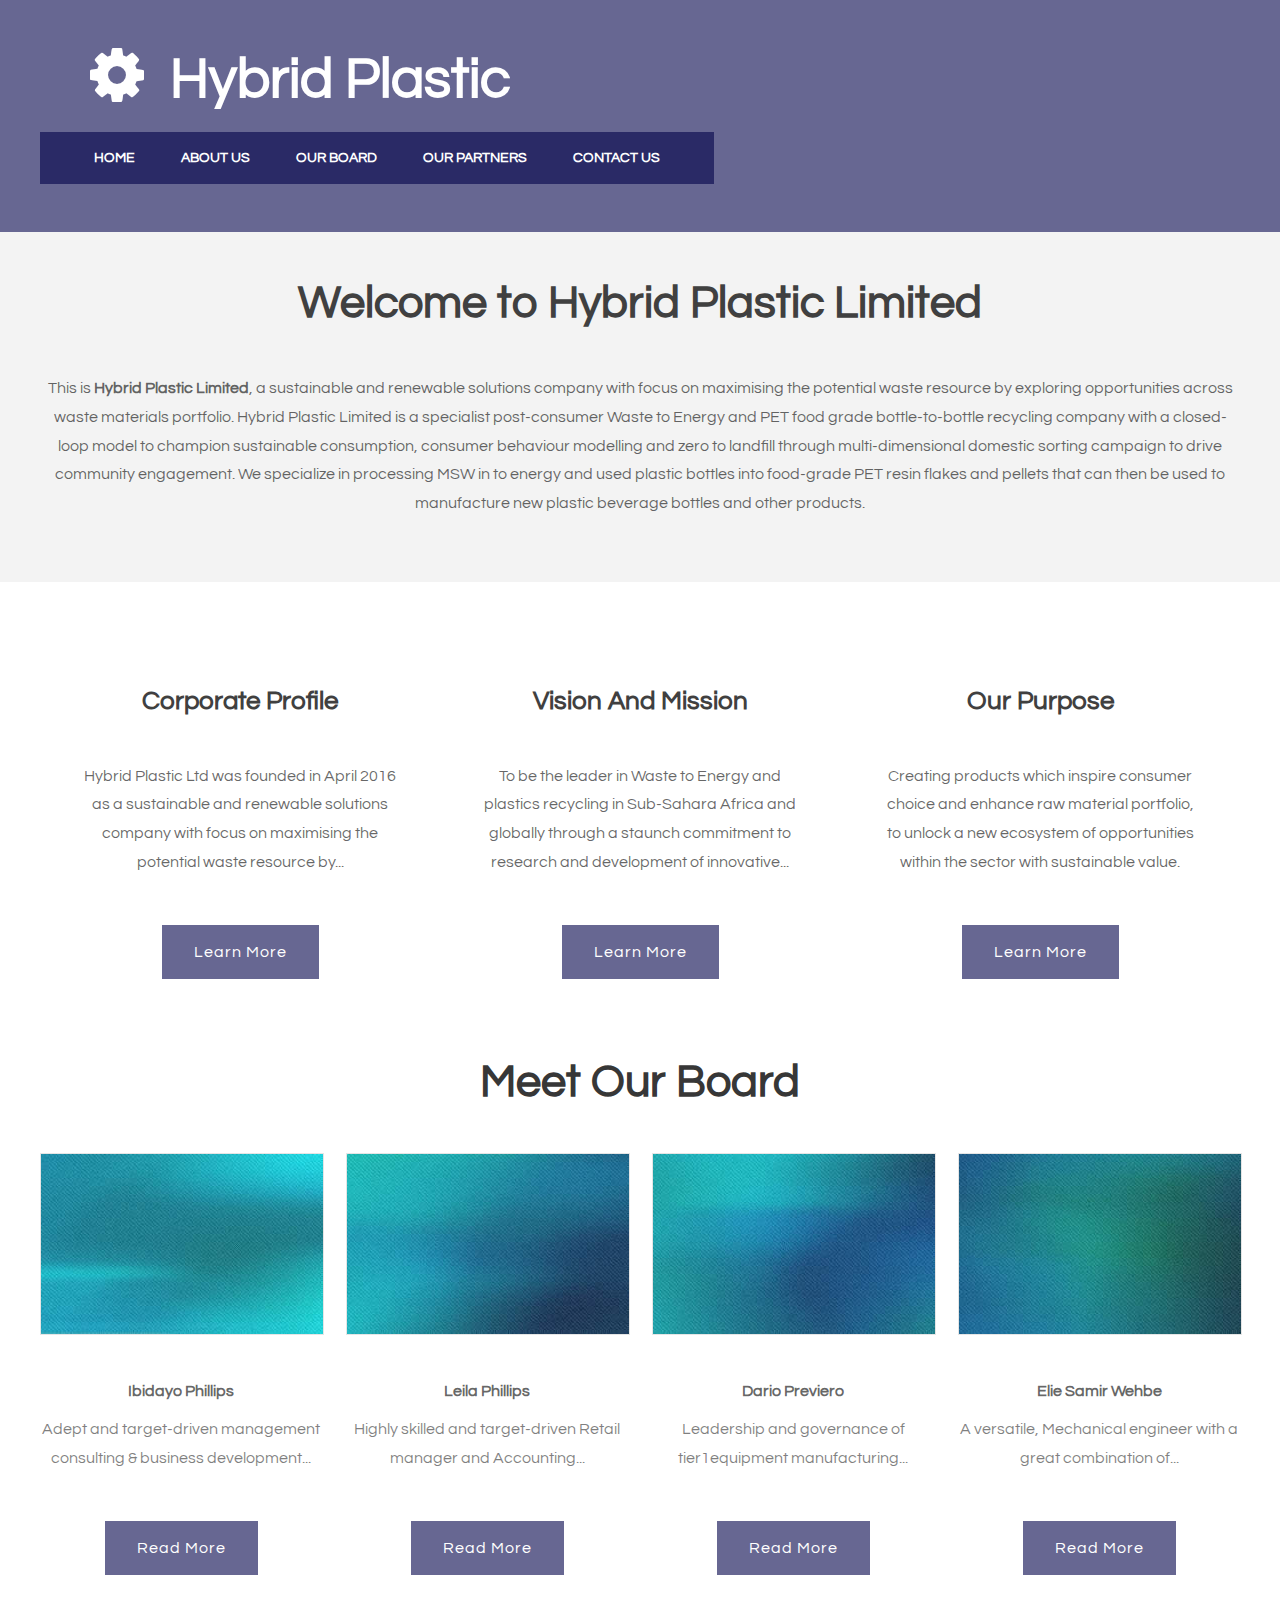
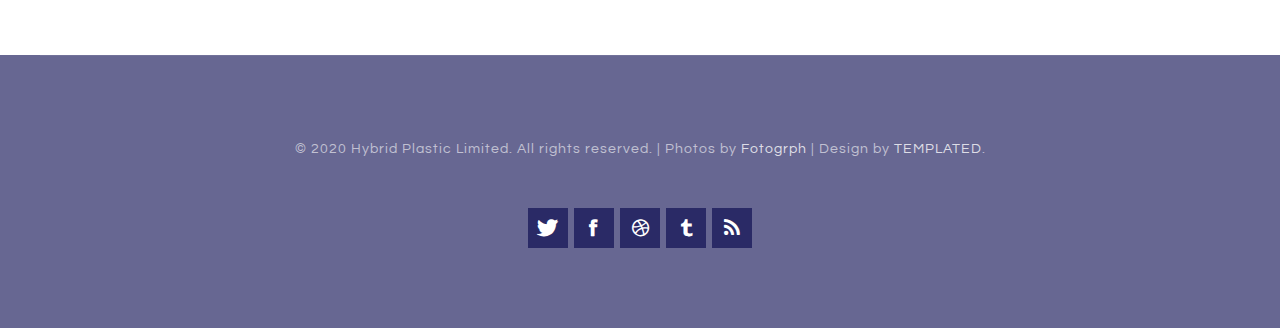
==== index.html @ 89e8a233 "Responsiveness for Homepage" ====
<!DOCTYPE html PUBLIC "-//W3C//DTD XHTML 1.0 Strict//EN" "http://www.w3.org/TR/xhtml1/DTD/xhtml1-strict.dtd">
<!--
Design by TEMPLATED
http://templated.co
Released for free under the Creative Commons Attribution License

Name       : Cerulean 
Description: A two-column, fixed-width design with dark color scheme.
Version    : 1.0
Released   : 20131223

-->
<html xmlns="http://www.w3.org/1999/xhtml">
<head>
<meta http-equiv="Content-Type" content="text/html; charset=utf-8" />
<title>Home - Hybrid Plastic</title>
<meta name="keywords" content="" />
<meta name="description" content="" />
<link href="http://fonts.googleapis.com/css?family=Source+Sans+Pro:200,300,400,600,700,900|Quicksand:400,700|Questrial" rel="stylesheet" />
<link href="default.css" rel="stylesheet" type="text/css" media="all" />
<link href="fonts.css" rel="stylesheet" type="text/css" media="all" />

<!--[if IE 6]><link href="default_ie6.css" rel="stylesheet" type="text/css" /><![endif]-->

</head>
<body>
	<div class="column">
<div id="header-wrapper">
	<div id="header" class="container">
		<div id="logo">
			<h1><span class="icon icon-cog"></span><a href="index.html">Hybrid Plastic</a></h1>
			<div id="menu">
				<ul>
					<li class="current_page_item"><a href="index.html" accesskey="1" title="">Home</a></li>
					<li><a href="about.html" accesskey="2" title="">About Us</a></li>
					<li><a href="board.html" accesskey="3" title="">Our Board</a></li>
					<li><a href="partners.html" accesskey="4" title="">Our Partners</a></li>
					<li><a href="contact.html" accesskey="5" title="">Contact Us</a></li>
				</ul>
			</div>
		</div>
	</div>
</div>
<div id="page-wrapper">
	<div id="page" class="container">
		<div class="title">
			<h2>Welcome to Hybrid Plastic Limited</h2>	
		</div>
		<p>This is <strong>Hybrid Plastic Limited</strong>, a sustainable and renewable solutions company with
focus on maximising the potential waste resource by exploring opportunities across waste materials
portfolio. Hybrid Plastic Limited is a specialist post-consumer Waste to Energy and PET food grade
bottle-to-bottle recycling company with a closed-loop model to champion sustainable consumption,
consumer behaviour modelling and zero to landfill through multi-dimensional domestic sorting
campaign to drive community engagement. We specialize in processing MSW in to energy and used
plastic bottles into food-grade PET resin flakes and pellets that can then be used to manufacture
new plastic beverage bottles and other products. </p>
	</div>
</div>
<div class="wrapper">
	<div id="three-column" class="container">
		<div><span class="arrow-down"></span></div>
		<div id="tbox1">
			<div class="title">
				<h2>Corporate Profile</h2>
			</div>
			<p>Hybrid Plastic Ltd was founded in April 2016 as a sustainable and renewable solutions company with
focus on maximising the potential waste resource by... </p>
			<a href="about.html" class="button">Learn More</a> </div>
		<div id="tbox2">
			<div class="title">
				<h2>Vision And Mission</h2>
			</div>
			<p>To be the leader in Waste to Energy and plastics recycling in Sub-Sahara Africa and globally through
a staunch commitment to research and development of innovative...</p>
			<a href="about.html" class="button">Learn More</a> </div>
		<div id="tbox3">
			<div class="title">
				<h2>Our Purpose</h2>
			</div>
			<p>Creating products which inspire consumer choice and enhance raw material portfolio, to unlock a
new ecosystem of opportunities within the sector with sustainable value.</p>
			<a href="about.html" class="button">Learn More</a> </div>
	</div>
	<div id="portfolio" class="container">
		<div class="title">
				<h2> Meet Our Board</h2>
			</div>
		<div class="column1">
			<div class="box"> <a href="board.html"><img src="images/scr01.jpg" alt="" class="image image-full" /></a>
				<h3>Ibidayo Phillips
</h3>
				<p>Adept and target-driven management consulting & business development...</p>
				<a href="board.html" class="button button-small">Read More</a> </div>
		</div>
		<div class="column2">
			<div class="box"> <a href="board.html"><img src="images/scr02.jpg" alt="" class="image image-full" /></a>
				<h3>Leila Phillips</h3>
				<p>Highly skilled and target-driven Retail manager and Accounting...</p>
				<a href="board.html" class="button button-small">Read More</a> </div>
		</div>
		<div class="column3">
			<div class="box"> <a href="board.html"><img src="images/scr03.jpg" alt="" class="image image-full" /></a>
				<h3>Dario Previero</h3>
				<p>Leadership and governance of tier1equipment manufacturing...</p>
				<a href="board.html" class="button button-small">Read More</a> </div>
		</div>
		<div class="column4">
			<div class="box"> <a href="board.html"><img src="images/scr04.jpg" alt="" class="image image-full" /></a>
				<h3>Elie Samir Wehbe</h3>
				<p>A versatile, Mechanical engineer with a great combination of...</p>
				<a href="board.html" class="button button-small">Read More</a> </div>
		</div>
	</div>
</div>

<div id="copyright" class="container">
	<p>&copy; 2020 Hybrid Plastic Limited. All rights reserved. | Photos by <a href="http://fotogrph.com/">Fotogrph</a> | Design by <a href="http://templated.co" rel="nofollow">TEMPLATED</a>.</p>
		<ul class="contact">
			<li><a href="#" class="icon icon-twitter"><span>Twitter</span></a></li>
			<li><a href="#" class="icon icon-facebook"><span></span></a></li>
			<li><a href="#" class="icon icon-dribbble"><span>Pinterest</span></a></li>
			<li><a href="#" class="icon icon-tumblr"><span>Google+</span></a></li>
			<li><a href="#" class="icon icon-rss"><span>Pinterest</span></a></li>
		</ul>
</div>
	</div>
</body>
</html>
---- default.css ----
html, body
	{
		height: 100%;
	}
	
	body
	{
		margin: 0px;
		padding: 0px;
		background: rgba(1, 1, 74, 0.60) !important;
		font-family: 'Questrial', sans-serif;
		font-size: 12pt;
		color: rgba(0,0,0,.6);
	}
	
	
	h1, h2, h3
	{
		margin: 0;
		padding: 0;
		color: #404040;
	}
	
	p, ol, ul
	{
		margin-top: 0;
	}
	
	ol, ul
	{
		padding: 0;
		list-style: none;
	}
	
	p
	{
		line-height: 180%;
	}
	
	strong
	{
	}
	
	a
	{
		color: rgba(1, 1, 74, 0.60);
	}
	
	a:hover
	{
		text-decoration: none;
	}
	

	.container
	{
		margin: 0px auto;
		width: 1200px;
	}
	

/*********************************************************************************/
/* Form Style                                                                    */
/*********************************************************************************/

		form
		{
		}
		
			form label
			{
				display: block;
				text-align: left;
				margin-bottom: 0.5em;
			}
			
			form .submit
			{
				margin-top: 2em;
				line-height: 1.5em;
				font-size: 1.3em;
			}
		
			form input.text,
			form select,
			form textarea
			{
				position: relative;
				-webkit-appearance: none;
				display: block;
				border: 0;
				background: #fff;
				background: rgba(255,255,255,0.75);
				width: 100%;
				border-radius: 0.50em;
				margin: 1em 0em;
				padding: 1.50em 1em;
				box-shadow: inset 0 0.1em 0.1em 0 rgba(0,0,0,0.05);
				border: solid 1px rgba(0,0,0,0.15);
				-moz-transition: all 0.35s ease-in-out;
				-webkit-transition: all 0.35s ease-in-out;
				-o-transition: all 0.35s ease-in-out;
				-ms-transition: all 0.35s ease-in-out;
				transition: all 0.35s ease-in-out;
				font-size: 1em;
				outline: none;
			}

				form input.text:hover,
				form select:hover,
				form textarea:hover
				{
				}

				form input.text:focus,
				form select:focus,
				form textarea:focus
				{
					box-shadow: 0 0 2px 1px #E0E0E0;
					background: #fff;
				}
				
				form textarea
				{
					min-height: 12em;
				}

				form .formerize-placeholder
				{
					color: #555 !important;
				}

				form ::-webkit-input-placeholder
				{
					color: #555 !important;
				}

				form :-moz-placeholder
				{
					color: #555 !important;
				}

				form ::-moz-placeholder
				{
					color: #555 !important;
				}

				form :-ms-input-placeholder
				{
					color: #555 !important;
				}

				form ::-moz-focus-inner
				{
					border: 0;
				}


/*********************************************************************************/
/* Image Style                                                                   */
/*********************************************************************************/

	.image
	{
		display: inline-block;
		border: 1px solid rgba(0,0,0,.1);
	}
	
	.image img
	{
		display: block;
		width: 100%;
	}
	
	.image-full
	{
		display: block;
		width: 100%;
		margin: 0 0 3em 0;
	}
	
	.image-left
	{
		float: left;
		margin: 0 2em 2em 0;
	}
	
	.image-centered
	{
		display: block;
		margin: 0 0 2em 0;
	}
	
	.image-centered img
	{
		margin: 0 auto;
		width: auto;
	}

/*********************************************************************************/
/* List Styles                                                                   */
/*********************************************************************************/

	ul.style1
	{
	}


/*********************************************************************************/
/* Social Icon Styles                                                            */
/*********************************************************************************/

	ul.contact
	{
		margin: 0;
		padding: 2em 0em 0em 0em;
		list-style: none;
	}
	
	ul.contact li
	{
		display: inline-block;
		padding: 0em 0.10em;
		font-size: 1em;
	}
	
	ul.contact li span
	{
		display: none;
		margin: 0;
		padding: 0;
	}
	
	ul.contact li a
	{
		color: #FFF;
	}
	
	ul.contact li a:before
	{
		display: inline-block;
		background: rgba(1, 1, 74, 0.60);
		width: 40px;
		height: 40px;
		line-height: 40px;
		text-align: center;
		color: #FFFFFF;
	}
	

/*********************************************************************************/
/* Button Style                                                                  */
/*********************************************************************************/

	.button
	{
		display: inline-block;
		margin-top: 2em;
		padding: 0.8em 2em;
		background: rgba(1, 1, 74, 0.60);
		line-height: 1.8em;
		letter-spacing: 1px;
		text-decoration: none;
		font-size: 1em;
		color: #FFF;
	}
	
	.button:before
	{
		display: inline-block;
		background: #8DCB89;
		margin-right: 1em;
		width: 40px;
		height: 40px;
		line-height: 40px;
		border-radius: 20px;
		text-align: center;
		color: #272925;
	}
	
	.button-small
	{
	}
		
/*********************************************************************************/
/* Heading Titles                                                                */
/*********************************************************************************/

	.title
	{
		margin-bottom: 3em;
	}
	
	.title h2
	{
		font-size: 2.8em;
	}
	
	.title .byline
	{
		font-size: 1.1em;
		color: #6F6F6F;
	}

/*********************************************************************************/
/* Header                                                                        */
/*********************************************************************************/

	#header-wrapper
	{
		overflow: hidden;
		padding: 2em 0em;
		background: url(images/bg01.jpg) repeat-x center top;
	}

	#header
	{
	}

/*********************************************************************************/
/* Logo                                                                          */
/*********************************************************************************/

	#logo
	{
	}
	
	#logo h1
	{
		display: inline-block;
		margin-bottom: 0.20em;
		padding: 0.20em 0.9em;
		font-size: 3.5em;
	}
	
	#logo a
	{
		text-decoration: none;
		color: #FFF;
	}
	
	#logo span
	{
		padding-right: 0.5em;
		text-transform: uppercase;
		font-size: 0.90em;
		color: rgba(255,255,255,1);
	}

	#logo span a
	{
		color: rgba(255,255,255,0.8);
	}
	
	

/*********************************************************************************/
/* Menu                                                                          */
/*********************************************************************************/

	#menu
	{
	}
	
	#menu ul
	{
		display: inline-block;
		padding: 0em 2em;
		background: rgba(1, 1, 74, 0.60);
		text-align: center;
	}
	
	#menu li
	{
		display: inline-block;
	}
	
	#menu li a, #menu li span
	{
		display: inline-block;
		padding: 1.3em 1.5em;
		text-decoration: none;
		font-size: 0.90em;
		font-weight: 600;
		text-transform: uppercase;
		outline: 0;
		color: #FFF;
	}
	
	#menu li:hover a, #menu li.active a, #menu li.active span
	{
	}
	
	#menu .current_page_item a
	{
		color: #FFF;
	}
	

/*********************************************************************************/
/* Banner                                                                        */
/*********************************************************************************/

	#banner
	{
	}

/*********************************************************************************/
/* Wrapper                                                                       */
/*********************************************************************************/


	.wrapper
	{
		overflow: hidden;
		padding: 0em 0em 5em 0em;
		background: #FFF;
	}

	#wrapper1
	{
		background: #FFF;
	}

	#wrapper2
	{
		overflow: hidden;
		background: #F3F3F3;
		padding: 5em 0em;
		text-align: center;
	}

	#wrapper3
	{
	}
	
	#wrapper4
	{
	}

/*********************************************************************************/
/* Welcome                                                                       */
/*********************************************************************************/

	#welcome
	{
		overflow: hidden;
		width: 1000px;
		padding: 8em 100px 0em 100px;
		text-align: center;
		color: rgba(0,0,0,0.6);
	}
	
	#welcome .content
	{
		padding: 0em 8em;
	}
	
	#welcome .title h2
	{
		color: rgba(0,0,0,0.8);
	}
	
	#welcome a,
	#welcome strong
	{
		color: rgba(0,0,0,0.8);
	}

/*********************************************************************************/
/* Page                                                                          */
/*********************************************************************************/

	#page-wrapper
	{
		overflow: hidden;
		background: #F3F3F3;
		padding: 3em 0em;
		text-align: center;
	}

	#page
	{
	}

/*********************************************************************************/
/* Content                                                                       */
/*********************************************************************************/

	#content
	{
		float: left;
		width: 700px;
		padding-right: 100px;
		border-right: 1px solid rgba(0,0,0,.1);
	}

/*********************************************************************************/
/* Sidebar                                                                       */
/*********************************************************************************/

	#sidebar
	{
		float: right;
		width: 350px;
	}

/*********************************************************************************/
/* Footer                                                                        */
/*********************************************************************************/

	#footer
	{
		text-align: center;
	}

	
	#footer .title span
	{
		color: rgba(255,255,255,0.4);
	}

/*********************************************************************************/
/* Copyright                                                                     */
/*********************************************************************************/

	#copyright
	{
		overflow: hidden;
		padding: 5em 0em;
		border-top: 1px solid rgba(255,255,255,0.08);
		text-align: center;
	}
	
	#copyright p
	{
		letter-spacing: 1px;
		font-size: 0.90em;
		color: rgba(255,255,255,0.6);
	}
	
	#copyright a
	{
		text-decoration: none;
		color: rgba(255,255,255,0.8);
	}

/*********************************************************************************/
/* Newsletter                                                                    */
/*********************************************************************************/

	#newsletter
	{
		overflow: hidden;
		padding: 8em 0em;
		background: #EDEDED;
		text-align: center;
	}
	
	#newsletter .title h2
	{
		color: rgba(0,0,0,0.8);
	}
	
	#newsletter .content
	{
		width: 600px;
		margin: 0px auto;
	}
	
/*********************************************************************************/
/* Board Section - Separating the css incase you want to remove it               */
/*********************************************************************************/

.boardsection{
    padding-top: 7rem;
    padding-bottom: 7rem;
}
.rounded-circle {
    border-radius: 50%!important;
}
.board-item{
max-width: 18rem;
}
.boardsection .board-item img{
        max-width: 12rem;
    box-shadow: 0 5px 5px 0 #adb5bd;
}
.img-fluid {
    height: 12rem !important;
}


/*********************************************************************************/
/* Portfolio                                                                     */
/*********************************************************************************/

	#portfolio
	{
	}
	
	#portfolio .box
	{
		text-align: center;
		color: rgba(0,0,0,0.5);
	}
	
	#portfolio h3
	{
		display: block;
		padding-bottom: 1em;
		font-size: 1em;
		color: rgba(0,0,0,0.6);
	}

	#portfolio .title
	{
		text-align: center;
	}

	#portfolio .title h2
	{
		color: rgba(0,0,0,0.8);
	}

	.column1,
	.column2,
	.column3,
	.column4
	{
		width: 282px;
	}
	
	.column1,
	.column2,
	.column3
	{
		float: left;
		margin-right: 24px;
	}
	
	.column4
	{
		float: right;
	}

/*********************************************************************************/
/* Three Columns                                                                 */
/*********************************************************************************/

	#three-column
	{
		overflow: hidden;
		text-align: center;
	}
	
	#three-column h2
	{
		margin: 1em 0em;
		font-size: 1.5em;
		font-weight: 700;
	}
	
	#three-column .icon
	{
		position: relative;
		display: block;
		margin: 0px auto 0.80em auto;
		background: none;
		line-height: 150px;
		font-size: 4em;
		width: 150px;
		height: 150px;
		border-radius: 100px;
		border: 6px solid #67128F;
		text-align: center;
		color: #FFF;
		
	}
		
	#three-column #tbox1,
	#three-column #tbox2,
	#three-column #tbox3
	{
		float: left;
		width: 320px;
		padding: 80px 40px 80px 40px;
	}
	
	#three-column .title
	{
		text-align: center;
	}
	
	#three-column .title h2
	{
		font-size: 1.60em;
	}
	
	#three-column .title .byline
	{
		padding-top: 0.50em;
		font-size: 0.90em;
		color: #858585;
	}

	#three-column .arrow-down
	{
		border-top-color: #292929;
	}
	
	
	ul.tools
	{
		margin: 0;
		padding: 0em 0em 0em 0em;
		list-style: none;
	}
	
	ul.tools li
	{
		display: inline-block;
		padding: 0em .2em;
		font-size: 4em;
	}
	
	ul.tools li span
	{
		display: none;
		margin: 0;
		padding: 0;
	}
	
	ul.tools li a
	{
		color: #FFF;
	}
	
	ul.tools li a:before
	{
		display: inline-block;
		background: rgba(1, 1, 74, 0.60);
		width: 120px;
		height: 120px;
		border-radius: 50%;
		line-height: 120px;
		text-align: center;
		color: #FFFFFF;
	}
	

.container {
	
}


.selector-for-some-widget {
  box-sizing: content-box;
}
---- fonts.css ----
@charset 'UTF-8';

@font-face
{
	font-family: 'FontAwesome';
	src: url('fonts/fontawesome-webfont.eot?v=3.0.1');
	src: url('fonts/fontawesome-webfont.eot?#iefix&v=3.0.1') format('embedded-opentype'),
	     url('fonts/fontawesome-webfont.woff?v=3.0.1') format('woff'),
	     url('fonts/fontawesome-webfont.ttf?v=3.0.1') format('truetype'),
	     url('fonts/fontawesome-webfont.svg#FontAwesome') format('svg');
	font-weight: normal;
	font-style: normal;
}

@font-face
{
	font-family: 'Font-Awesome-Social';
	src: url('fonts/fontawesome-social-webfont.eot');
	src: url('fonts/fontawesome-social-webfont.eot?#iefix') format('embedded-opentype'),
	     url('fonts/fontawesome-social-webfont.woff') format('woff'),
		 url('fonts/fontawesome-social-webfont.ttf') format('truetype'),
		 url('fonts/fontawesome-social-webfont.svg#Font-Awesome-More') format('svg');
	font-weight: normal;
	font-style: normal;
}

/*********************************************************************************/
/* Icons                                                                         */
/*********************************************************************************/

	/*
		Powered by:
		
		Font Awesome (http://fortawesome.github.com/Font-Awesome/)
		Font Awesome More (http://gregoryloucas.github.com/Font-Awesome-More/)
	*/

	.icon
	{
		text-decoration: none;
	}

		.icon:before
		{
			font-size: 1.25em;
			text-decoration: none;
			font-family: FontAwesome;
			font-weight: normal;
			font-style: normal;
			-webkit-text-rendering: optimizeLegibility;
			-moz-text-rendering: optimizeLegibility;
			-ms-text-rendering: optimizeLegibility;
			-o-text-rendering: optimizeLegibility;
			text-rendering: optimizeLegibility;
			-webkit-font-smoothing: antialiased;
			-moz-font-smoothing: antialiased;
			-ms-font-smoothing: antialiased;
			-o-font-smoothing: antialiased;
			font-smoothing: antialiased;
			-webkit-font-feature-settings: "liga" 1, "dlig" 1;
			-moz-font-feature-settings: "liga=1, dlig=1";
			-ms-font-feature-settings: "liga" 1, "dlig" 1;
			-o-font-feature-settings: "liga" 1, "dlig" 1;
			font-feature-settings: "liga" 1, "dlig" 1;
		}

		.icon-glass:before                { content: "\f000"; }
		.icon-music:before                { content: "\f001"; }
		.icon-search:before               { content: "\f002"; }
		.icon-envelope:before             { content: "\f003"; }
		.icon-heart:before                { content: "\f004"; }
		.icon-star:before                 { content: "\f005"; }
		.icon-star-empty:before           { content: "\f006"; }
		.icon-user:before                 { content: "\f007"; }
		.icon-film:before                 { content: "\f008"; }
		.icon-th-large:before             { content: "\f009"; }
		.icon-th:before                   { content: "\f00a"; }
		.icon-th-list:before              { content: "\f00b"; }
		.icon-ok:before                   { content: "\f00c"; }
		.icon-remove:before               { content: "\f00d"; }
		.icon-zoom-in:before              { content: "\f00e"; }

		.icon-zoom-out:before             { content: "\f010"; }
		.icon-off:before                  { content: "\f011"; }
		.icon-signal:before               { content: "\f012"; }
		.icon-cog:before                  { content: "\f013"; }
		.icon-trash:before                { content: "\f014"; }
		.icon-home:before                 { content: "\f015"; }
		.icon-file:before                 { content: "\f016"; }
		.icon-time:before                 { content: "\f017"; }
		.icon-road:before                 { content: "\f018"; }
		.icon-download-alt:before         { content: "\f019"; }
		.icon-download:before             { content: "\f01a"; }
		.icon-upload:before               { content: "\f01b"; }
		.icon-inbox:before                { content: "\f01c"; }
		.icon-play-circle:before          { content: "\f01d"; }
		.icon-repeat:before               { content: "\f01e"; }

		/* \f020 doesn't work in Safari. all shifted one down */
		.icon-refresh:before              { content: "\f021"; }
		.icon-list-alt:before             { content: "\f022"; }
		.icon-lock:before                 { content: "\f023"; }
		.icon-flag:before                 { content: "\f024"; }
		.icon-headphones:before           { content: "\f025"; }
		.icon-volume-off:before           { content: "\f026"; }
		.icon-volume-down:before          { content: "\f027"; }
		.icon-volume-up:before            { content: "\f028"; }
		.icon-qrcode:before               { content: "\f029"; }
		.icon-barcode:before              { content: "\f02a"; }
		.icon-tag:before                  { content: "\f02b"; }
		.icon-tags:before                 { content: "\f02c"; }
		.icon-book:before                 { content: "\f02d"; }
		.icon-bookmark:before             { content: "\f02e"; }
		.icon-print:before                { content: "\f02f"; }

		.icon-camera:before               { content: "\f030"; }
		.icon-font:before                 { content: "\f031"; }
		.icon-bold:before                 { content: "\f032"; }
		.icon-italic:before               { content: "\f033"; }
		.icon-text-height:before          { content: "\f034"; }
		.icon-text-width:before           { content: "\f035"; }
		.icon-align-left:before           { content: "\f036"; }
		.icon-align-center:before         { content: "\f037"; }
		.icon-align-right:before          { content: "\f038"; }
		.icon-align-justify:before        { content: "\f039"; }
		.icon-list:before                 { content: "\f03a"; }
		.icon-indent-left:before          { content: "\f03b"; }
		.icon-indent-right:before         { content: "\f03c"; }
		.icon-facetime-video:before       { content: "\f03d"; }
		.icon-picture:before              { content: "\f03e"; }

		.icon-pencil:before               { content: "\f040"; }
		.icon-map-marker:before           { content: "\f041"; }
		.icon-adjust:before               { content: "\f042"; }
		.icon-tint:before                 { content: "\f043"; }
		.icon-edit:before                 { content: "\f044"; }
		.icon-share:before                { content: "\f045"; }
		.icon-check:before                { content: "\f046"; }
		.icon-move:before                 { content: "\f047"; }
		.icon-step-backward:before        { content: "\f048"; }
		.icon-fast-backward:before        { content: "\f049"; }
		.icon-backward:before             { content: "\f04a"; }
		.icon-play:before                 { content: "\f04b"; }
		.icon-pause:before                { content: "\f04c"; }
		.icon-stop:before                 { content: "\f04d"; }
		.icon-forward:before              { content: "\f04e"; }

		.icon-fast-forward:before         { content: "\f050"; }
		.icon-step-forward:before         { content: "\f051"; }
		.icon-eject:before                { content: "\f052"; }
		.icon-chevron-left:before         { content: "\f053"; }
		.icon-chevron-right:before        { content: "\f054"; }
		.icon-plus-sign:before            { content: "\f055"; }
		.icon-minus-sign:before           { content: "\f056"; }
		.icon-remove-sign:before          { content: "\f057"; }
		.icon-ok-sign:before              { content: "\f058"; }
		.icon-question-sign:before        { content: "\f059"; }
		.icon-info-sign:before            { content: "\f05a"; }
		.icon-screenshot:before           { content: "\f05b"; }
		.icon-remove-circle:before        { content: "\f05c"; }
		.icon-ok-circle:before            { content: "\f05d"; }
		.icon-ban-circle:before           { content: "\f05e"; }

		.icon-arrow-left:before           { content: "\f060"; }
		.icon-arrow-right:before          { content: "\f061"; }
		.icon-arrow-up:before             { content: "\f062"; }
		.icon-arrow-down:before           { content: "\f063"; }
		.icon-share-alt:before            { content: "\f064"; }
		.icon-resize-full:before          { content: "\f065"; }
		.icon-resize-small:before         { content: "\f066"; }
		.icon-plus:before                 { content: "\f067"; }
		.icon-minus:before                { content: "\f068"; }
		.icon-asterisk:before             { content: "\f069"; }
		.icon-exclamation-sign:before     { content: "\f06a"; }
		.icon-gift:before                 { content: "\f06b"; }
		.icon-leaf:before                 { content: "\f06c"; }
		.icon-fire:before                 { content: "\f06d"; }
		.icon-eye-open:before             { content: "\f06e"; }

		.icon-eye-close:before            { content: "\f070"; }
		.icon-warning-sign:before         { content: "\f071"; }
		.icon-plane:before                { content: "\f072"; }
		.icon-calendar:before             { content: "\f073"; }
		.icon-random:before               { content: "\f074"; }
		.icon-comment:before              { content: "\f075"; }
		.icon-magnet:before               { content: "\f076"; }
		.icon-chevron-up:before           { content: "\f077"; }
		.icon-chevron-down:before         { content: "\f078"; }
		.icon-retweet:before              { content: "\f079"; }
		.icon-shopping-cart:before        { content: "\f07a"; }
		.icon-folder-close:before         { content: "\f07b"; }
		.icon-folder-open:before          { content: "\f07c"; }
		.icon-resize-vertical:before      { content: "\f07d"; }
		.icon-resize-horizontal:before    { content: "\f07e"; }

		.icon-bar-chart:before            { content: "\f080"; }
		.icon-twitter-sign:before         { content: "\f081"; }
		.icon-facebook-sign:before        { content: "\f082"; }
		.icon-camera-retro:before         { content: "\f083"; }
		.icon-key:before                  { content: "\f084"; }
		.icon-cogs:before                 { content: "\f085"; }
		.icon-comments:before             { content: "\f086"; }
		.icon-thumbs-up:before            { content: "\f087"; }
		.icon-thumbs-down:before          { content: "\f088"; }
		.icon-star-half:before            { content: "\f089"; }
		.icon-heart-empty:before          { content: "\f08a"; }
		.icon-signout:before              { content: "\f08b"; }
		.icon-linkedin-sign:before        { content: "\f08c"; }
		.icon-pushpin:before              { content: "\f08d"; }
		.icon-external-link:before        { content: "\f08e"; }

		.icon-signin:before               { content: "\f090"; }
		.icon-trophy:before               { content: "\f091"; }
		.icon-github-sign:before          { content: "\f092"; }
		.icon-upload-alt:before           { content: "\f093"; }
		.icon-lemon:before                { content: "\f094"; }
		.icon-phone:before                { content: "\f095"; }
		.icon-check-empty:before          { content: "\f096"; }
		.icon-bookmark-empty:before       { content: "\f097"; }
		.icon-phone-sign:before           { content: "\f098"; }
		.icon-twitter:before              { content: "\f099"; }
		.icon-facebook:before             { content: "\f09a"; }
		.icon-github:before               { content: "\f09b"; }
		.icon-unlock:before               { content: "\f09c"; }
		.icon-credit-card:before          { content: "\f09d"; }
		.icon-rss:before                  { content: "\f09e"; }

		.icon-hdd:before                  { content: "\f0a0"; }
		.icon-bullhorn:before             { content: "\f0a1"; }
		.icon-bell:before                 { content: "\f0a2"; }
		.icon-certificate:before          { content: "\f0a3"; }
		.icon-hand-right:before           { content: "\f0a4"; }
		.icon-hand-left:before            { content: "\f0a5"; }
		.icon-hand-up:before              { content: "\f0a6"; }
		.icon-hand-down:before            { content: "\f0a7"; }
		.icon-circle-arrow-left:before    { content: "\f0a8"; }
		.icon-circle-arrow-right:before   { content: "\f0a9"; }
		.icon-circle-arrow-up:before      { content: "\f0aa"; }
		.icon-circle-arrow-down:before    { content: "\f0ab"; }
		.icon-globe:before                { content: "\f0ac"; }
		.icon-wrench:before               { content: "\f0ad"; }
		.icon-tasks:before                { content: "\f0ae"; }

		.icon-filter:before               { content: "\f0b0"; }
		.icon-briefcase:before            { content: "\f0b1"; }
		.icon-fullscreen:before           { content: "\f0b2"; }

		.icon-group:before                { content: "\f0c0"; }
		.icon-link:before                 { content: "\f0c1"; }
		.icon-cloud:before                { content: "\f0c2"; }
		.icon-beaker:before               { content: "\f0c3"; }
		.icon-cut:before                  { content: "\f0c4"; }
		.icon-copy:before                 { content: "\f0c5"; }
		.icon-paper-clip:before           { content: "\f0c6"; }
		.icon-save:before                 { content: "\f0c7"; }
		.icon-sign-blank:before           { content: "\f0c8"; }
		.icon-reorder:before              { content: "\f0c9"; }
		.icon-list-ul:before              { content: "\f0ca"; }
		.icon-list-ol:before              { content: "\f0cb"; }
		.icon-strikethrough:before        { content: "\f0cc"; }
		.icon-underline:before            { content: "\f0cd"; }
		.icon-table:before                { content: "\f0ce"; }

		.icon-magic:before                { content: "\f0d0"; }
		.icon-truck:before                { content: "\f0d1"; }
		.icon-pinterest:before            { content: "\f0d2"; }
		.icon-pinterest-sign:before       { content: "\f0d3"; }
		.icon-google-plus-sign:before     { content: "\f0d4"; }
		.icon-google-plus:before          { content: "\f0d5"; }
		.icon-money:before                { content: "\f0d6"; }
		.icon-caret-down:before           { content: "\f0d7"; }
		.icon-caret-up:before             { content: "\f0d8"; }
		.icon-caret-left:before           { content: "\f0d9"; }
		.icon-caret-right:before          { content: "\f0da"; }
		.icon-columns:before              { content: "\f0db"; }
		.icon-sort:before                 { content: "\f0dc"; }
		.icon-sort-down:before            { content: "\f0dd"; }
		.icon-sort-up:before              { content: "\f0de"; }

		.icon-envelope-alt:before         { content: "\f0e0"; }
		.icon-linkedin:before             { content: "\f0e1"; }
		.icon-undo:before                 { content: "\f0e2"; }
		.icon-legal:before                { content: "\f0e3"; }
		.icon-dashboard:before            { content: "\f0e4"; }
		.icon-comment-alt:before          { content: "\f0e5"; }
		.icon-comments-alt:before         { content: "\f0e6"; }
		.icon-bolt:before                 { content: "\f0e7"; }
		.icon-sitemap:before              { content: "\f0e8"; }
		.icon-umbrella:before             { content: "\f0e9"; }
		.icon-paste:before                { content: "\f0ea"; }
		.icon-lightbulb:before            { content: "\f0eb"; }
		.icon-exchange:before             { content: "\f0ec"; }
		.icon-cloud-download:before       { content: "\f0ed"; }
		.icon-cloud-upload:before         { content: "\f0ee"; }

		.icon-user-md:before              { content: "\f0f0"; }
		.icon-stethoscope:before          { content: "\f0f1"; }
		.icon-suitcase:before             { content: "\f0f2"; }
		.icon-bell-alt:before             { content: "\f0f3"; }
		.icon-coffee:before               { content: "\f0f4"; }
		.icon-food:before                 { content: "\f0f5"; }
		.icon-file-alt:before             { content: "\f0f6"; }
		.icon-building:before             { content: "\f0f7"; }
		.icon-hospital:before             { content: "\f0f8"; }
		.icon-ambulance:before            { content: "\f0f9"; }
		.icon-medkit:before               { content: "\f0fa"; }
		.icon-fighter-jet:before          { content: "\f0fb"; }
		.icon-beer:before                 { content: "\f0fc"; }
		.icon-h-sign:before               { content: "\f0fd"; }
		.icon-plus-sign-alt:before        { content: "\f0fe"; }

		.icon-double-angle-left:before    { content: "\f100"; }
		.icon-double-angle-right:before   { content: "\f101"; }
		.icon-double-angle-up:before      { content: "\f102"; }
		.icon-double-angle-down:before    { content: "\f103"; }
		.icon-angle-left:before           { content: "\f104"; }
		.icon-angle-right:before          { content: "\f105"; }
		.icon-angle-up:before             { content: "\f106"; }
		.icon-angle-down:before           { content: "\f107"; }
		.icon-desktop:before              { content: "\f108"; }
		.icon-laptop:before               { content: "\f109"; }
		.icon-tablet:before               { content: "\f10a"; }
		.icon-mobile-phone:before         { content: "\f10b"; }
		.icon-circle-blank:before         { content: "\f10c"; }
		.icon-quote-left:before           { content: "\f10d"; }
		.icon-quote-right:before          { content: "\f10e"; }

		.icon-spinner:before              { content: "\f110"; }
		.icon-circle:before               { content: "\f111"; }
		.icon-reply:before                { content: "\f112"; }
		.icon-github-alt:before           { content: "\f113"; }
		.icon-folder-close-alt:before     { content: "\f114"; }
		.icon-folder-open-alt:before      { content: "\f115"; }

		.icon-blogger-sign:before,.icon-blogger:before,.icon-delicious:before,.icon-dribbble-sign:before,.icon-dribbble:before,.icon-dropbox:before,.icon-drupal:before,.icon-evernote-sign:before,.icon-evernote:before,.icon-flickr-sign:before,.icon-flickr:before,.icon-forrst-sign:before,.icon-forrst:before,.icon-foursquare-sign:before,.icon-foursquare:before,.icon-git-fork:before,.icon-hacker-news:before,.icon-instagram:before,.icon-lastfm-sign:before,.icon-lastfm:before,.icon-paypal:before,.icon-picasa-sign:before,.icon-picasa:before,.icon-reddit:before,.icon-share-this-sign:before,.icon-share-this:before,.icon-skype:before,.icon-soundcloud:before,.icon-spotify:before,.icon-stack-overflow:before,.icon-tumblr-sign:before,.icon-tumblr:before,.icon-vimeo-sign:before,.icon-vimeo:before,.icon-wordpress-sign:before,.icon-wordpress:before,.icon-yelp-sign:before,.icon-yelp:before,.icon-youtube-sign:before,.icon-youtube:before              {font-family:'Font-Awesome-Social'; }

		.icon-dropbox:before              { content: "\f300"; }
		.icon-drupal:before               { content: "\f301"; }
		.icon-git-fork:before             { content: "\f302"; }
		.icon-instagram:before            { content: "\f303"; }
		.icon-share-this-sign:before      { content: "\f304"; }
		.icon-share-this:before           { content: "\f305"; }
		.icon-foursquare-sign:before      { content: "\f306"; }
		.icon-foursquare:before           { content: "\f307"; }
		.icon-hacker-news:before          { content: "\f308"; }
		.icon-skype:before                { content: "\f309"; }
		.icon-spotify:before              { content: "\f30a"; }
		.icon-soundcloud:before           { content: "\f30b"; }
		.icon-paypal:before               { content: "\f30c"; }
		.icon-youtube-sign:before         { content: "\f30d"; }
		.icon-youtube:before              { content: "\f30e"; }
		.icon-reddit:before               { content: "\f30f"; }
		.icon-blogger-sign:before         { content: "\f310"; }
		.icon-blogger:before              { content: "\f311"; }
		.icon-dribbble-sign:before        { content: "\f312"; }
		.icon-dribbble:before             { content: "\f313"; }
		.icon-evernote-sign:before        { content: "\f314"; }
		.icon-evernote:before             { content: "\f315"; }
		.icon-flickr-sign:before          { content: "\f316"; }
		.icon-flickr:before               { content: "\f317"; }
		.icon-forrst-sign:before          { content: "\f318"; }
		.icon-forrst:before               { content: "\f319"; }
		.icon-delicious:before            { content: "\f31a"; }
		.icon-lastfm-sign:before          { content: "\f31b"; }
		.icon-lastfm:before               { content: "\f31c"; }
		.icon-picasa-sign:before          { content: "\f31d"; }
		.icon-picasa:before               { content: "\f31e"; }
		.icon-stack-overflow:before       { content: "\f320"; }
		.icon-tumblr-sign:before          { content: "\f321"; }
		.icon-tumblr:before               { content: "\f322"; }
		.icon-vimeo-sign:before           { content: "\f323"; }
		.icon-vimeo:before                { content: "\f324"; }
		.icon-wordpress-sign:before       { content: "\f325"; }
		.icon-wordpress:before            { content: "\f326"; }
		.icon-yelp-sign:before            { content: "\f327"; }
		.icon-yelp:before                 { content: "\f328"; }
		.icon-cloud-upload:before		  { content: "\f0ee"; }
		.icon-cloud-download:before		  { content: "\f0ed"; }
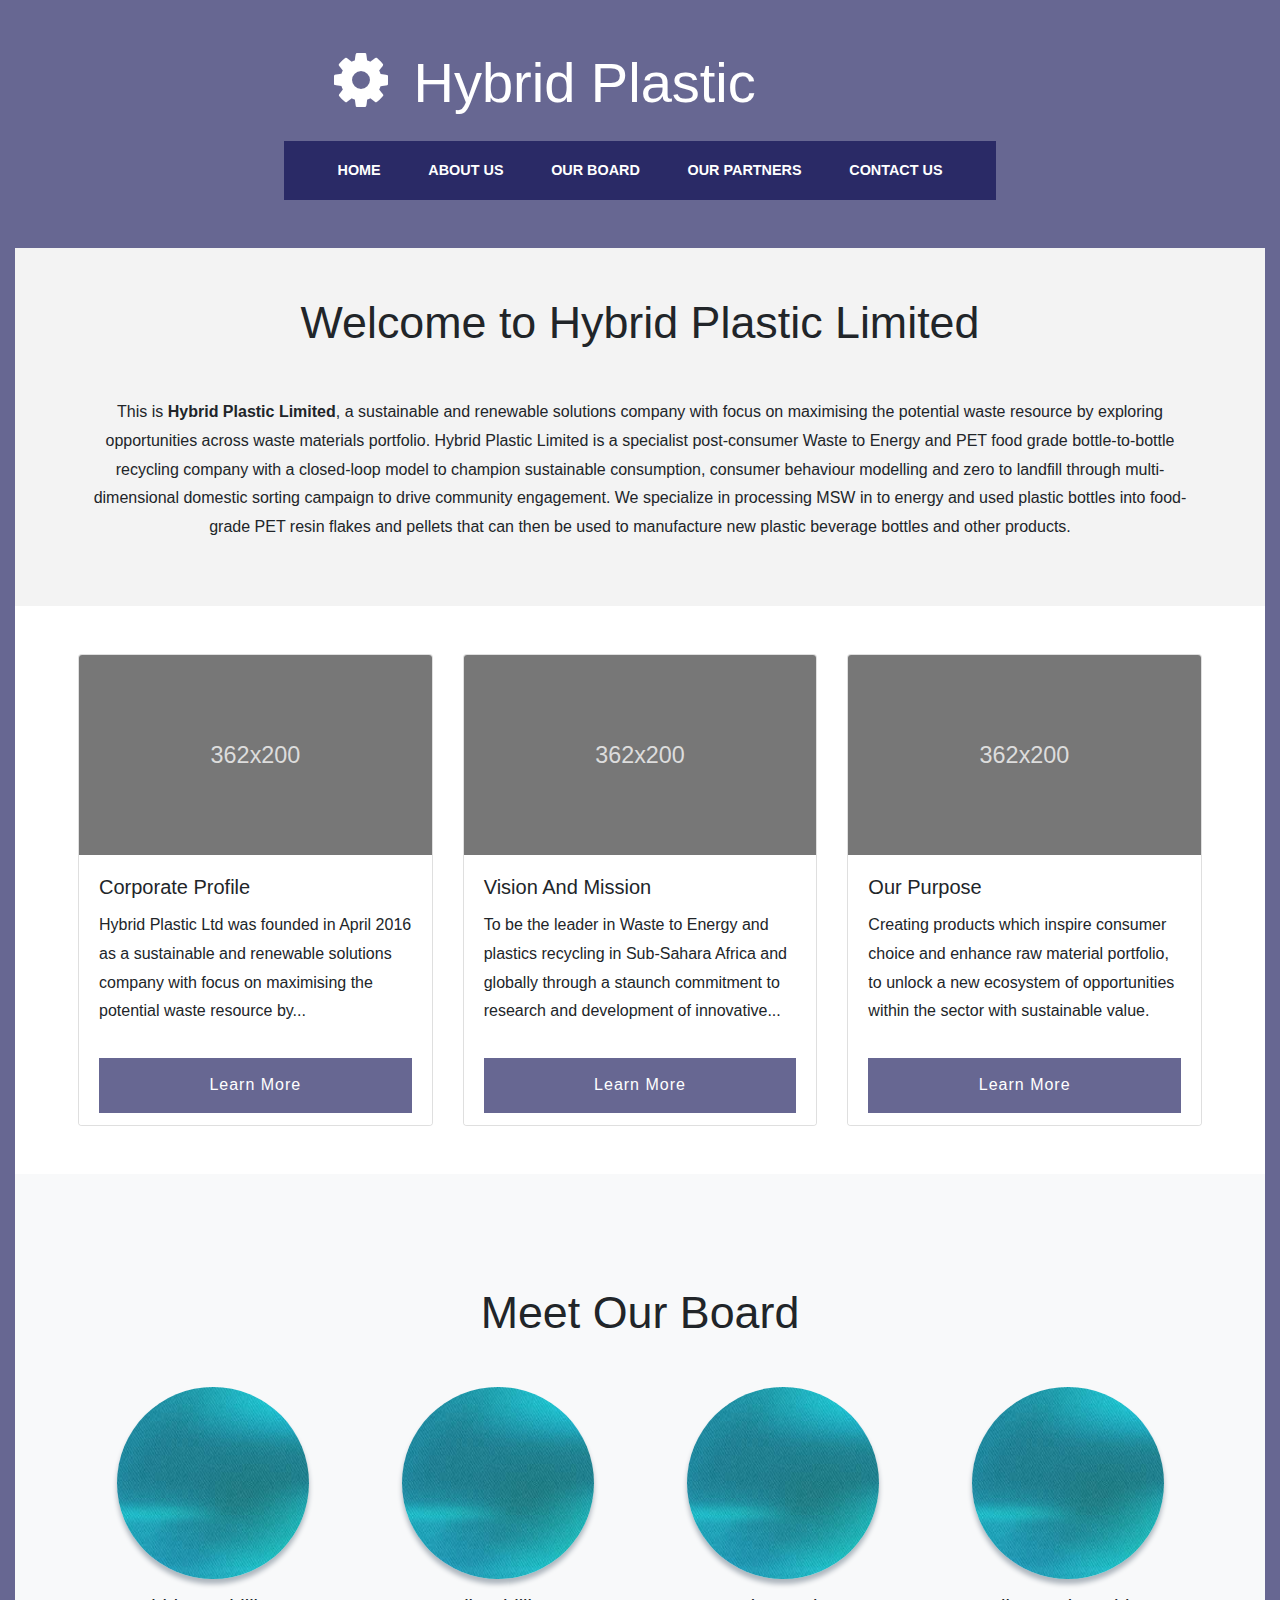
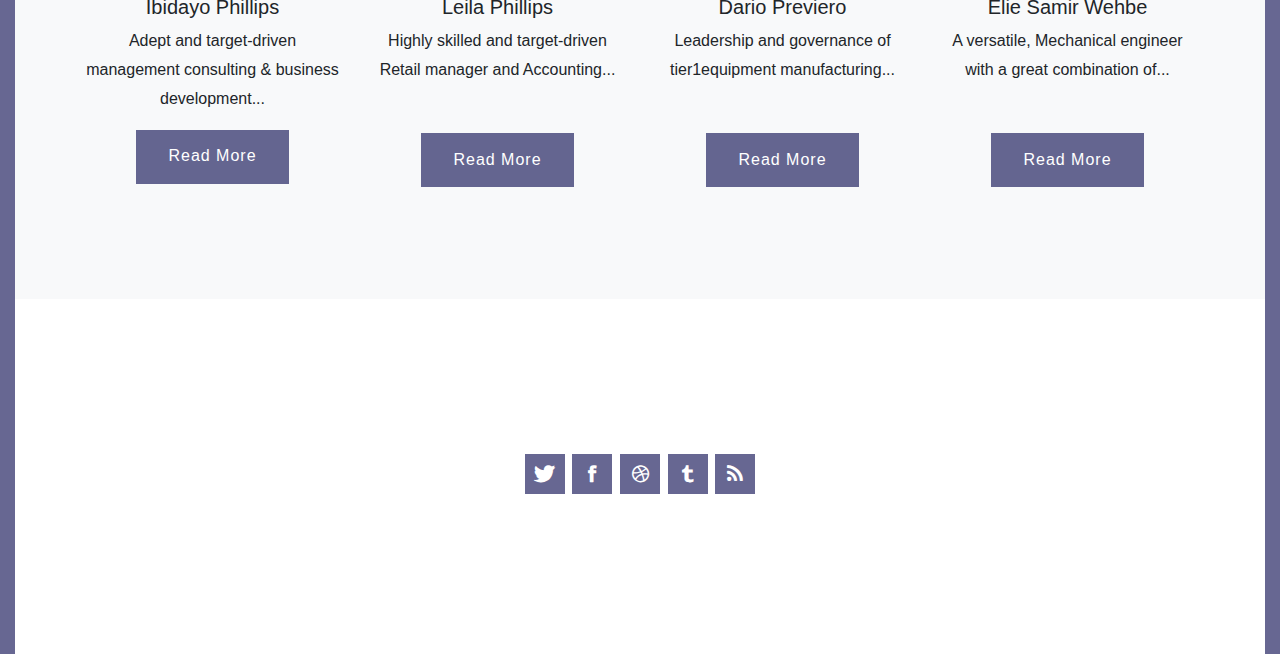
==== commit 8096df48: "Added responsive" ====
--- a/index.html
+++ b/index.html
@@ -19,110 +19,209 @@
 <link href="http://fonts.googleapis.com/css?family=Source+Sans+Pro:200,300,400,600,700,900|Quicksand:400,700|Questrial" rel="stylesheet" />
 <link href="default.css" rel="stylesheet" type="text/css" media="all" />
 <link href="fonts.css" rel="stylesheet" type="text/css" media="all" />
+    <link rel="stylesheet" href="https://maxcdn.bootstrapcdn.com/bootstrap/4.0.0/css/bootstrap.min.css" integrity="sha384-Gn5384xqQ1aoWXA+058RXPxPg6fy4IWvTNh0E263XmFcJlSAwiGgFAW/dAiS6JXm" crossorigin="anonymous">
+
 
 <!--[if IE 6]><link href="default_ie6.css" rel="stylesheet" type="text/css" /><![endif]-->
 
 </head>
 <body>
-	<div class="column">
-<div id="header-wrapper">
-	<div id="header" class="container">
-		<div id="logo">
-			<h1><span class="icon icon-cog"></span><a href="index.html">Hybrid Plastic</a></h1>
-			<div id="menu">
-				<ul>
-					<li class="current_page_item"><a href="index.html" accesskey="1" title="">Home</a></li>
-					<li><a href="about.html" accesskey="2" title="">About Us</a></li>
-					<li><a href="board.html" accesskey="3" title="">Our Board</a></li>
-					<li><a href="partners.html" accesskey="4" title="">Our Partners</a></li>
-					<li><a href="contact.html" accesskey="5" title="">Contact Us</a></li>
-				</ul>
-			</div>
-		</div>
-	</div>
-</div>
-<div id="page-wrapper">
-	<div id="page" class="container">
-		<div class="title">
-			<h2>Welcome to Hybrid Plastic Limited</h2>	
-		</div>
-		<p>This is <strong>Hybrid Plastic Limited</strong>, a sustainable and renewable solutions company with
-focus on maximising the potential waste resource by exploring opportunities across waste materials
-portfolio. Hybrid Plastic Limited is a specialist post-consumer Waste to Energy and PET food grade
-bottle-to-bottle recycling company with a closed-loop model to champion sustainable consumption,
-consumer behaviour modelling and zero to landfill through multi-dimensional domestic sorting
-campaign to drive community engagement. We specialize in processing MSW in to energy and used
-plastic bottles into food-grade PET resin flakes and pellets that can then be used to manufacture
-new plastic beverage bottles and other products. </p>
-	</div>
-</div>
-<div class="wrapper">
-	<div id="three-column" class="container">
-		<div><span class="arrow-down"></span></div>
-		<div id="tbox1">
-			<div class="title">
-				<h2>Corporate Profile</h2>
-			</div>
-			<p>Hybrid Plastic Ltd was founded in April 2016 as a sustainable and renewable solutions company with
-focus on maximising the potential waste resource by... </p>
-			<a href="about.html" class="button">Learn More</a> </div>
-		<div id="tbox2">
-			<div class="title">
-				<h2>Vision And Mission</h2>
-			</div>
-			<p>To be the leader in Waste to Energy and plastics recycling in Sub-Sahara Africa and globally through
-a staunch commitment to research and development of innovative...</p>
-			<a href="about.html" class="button">Learn More</a> </div>
-		<div id="tbox3">
-			<div class="title">
-				<h2>Our Purpose</h2>
-			</div>
-			<p>Creating products which inspire consumer choice and enhance raw material portfolio, to unlock a
-new ecosystem of opportunities within the sector with sustainable value.</p>
-			<a href="about.html" class="button">Learn More</a> </div>
-	</div>
-	<div id="portfolio" class="container">
-		<div class="title">
-				<h2> Meet Our Board</h2>
-			</div>
-		<div class="column1">
-			<div class="box"> <a href="board.html"><img src="images/scr01.jpg" alt="" class="image image-full" /></a>
-				<h3>Ibidayo Phillips
-</h3>
-				<p>Adept and target-driven management consulting & business development...</p>
-				<a href="board.html" class="button button-small">Read More</a> </div>
-		</div>
-		<div class="column2">
-			<div class="box"> <a href="board.html"><img src="images/scr02.jpg" alt="" class="image image-full" /></a>
-				<h3>Leila Phillips</h3>
-				<p>Highly skilled and target-driven Retail manager and Accounting...</p>
-				<a href="board.html" class="button button-small">Read More</a> </div>
-		</div>
-		<div class="column3">
-			<div class="box"> <a href="board.html"><img src="images/scr03.jpg" alt="" class="image image-full" /></a>
-				<h3>Dario Previero</h3>
-				<p>Leadership and governance of tier1equipment manufacturing...</p>
-				<a href="board.html" class="button button-small">Read More</a> </div>
-		</div>
-		<div class="column4">
-			<div class="box"> <a href="board.html"><img src="images/scr04.jpg" alt="" class="image image-full" /></a>
-				<h3>Elie Samir Wehbe</h3>
-				<p>A versatile, Mechanical engineer with a great combination of...</p>
-				<a href="board.html" class="button button-small">Read More</a> </div>
-		</div>
-	</div>
-</div>
-
-<div id="copyright" class="container">
-	<p>&copy; 2020 Hybrid Plastic Limited. All rights reserved. | Photos by <a href="http://fotogrph.com/">Fotogrph</a> | Design by <a href="http://templated.co" rel="nofollow">TEMPLATED</a>.</p>
-		<ul class="contact">
-			<li><a href="#" class="icon icon-twitter"><span>Twitter</span></a></li>
-			<li><a href="#" class="icon icon-facebook"><span></span></a></li>
-			<li><a href="#" class="icon icon-dribbble"><span>Pinterest</span></a></li>
-			<li><a href="#" class="icon icon-tumblr"><span>Google+</span></a></li>
-			<li><a href="#" class="icon icon-rss"><span>Pinterest</span></a></li>
-		</ul>
-</div>
+	<div class="column container-fluid">
+        <div id="header-wrapper" class="d-flex justify-content-center">
+            <div id="header" class="">
+                <div id="logo">
+                    <h1><span class="icon icon-cog"></span><a href="index.html">Hybrid Plastic</a></h1>
+                    <div id="menu">
+                        <ul>
+                            <li class="current_page_item"><a href="index.html" accesskey="1" title="">Home</a></li>
+                            <li><a href="about.html" accesskey="2" title="">About Us</a></li>
+                            <li><a href="board.html" accesskey="3" title="">Our Board</a></li>
+                            <li><a href="partners.html" accesskey="4" title="">Our Partners</a></li>
+                            <li><a href="contact.html" accesskey="5" title="">Contact Us</a></li>
+                        </ul>
+                    </div>
+                </div>
+            </div>
+        </div>
+        <div id="page-wrapper">
+            <div id="page" class="container">
+                <div class="title">
+                    <h2>Welcome to Hybrid Plastic Limited</h2>	
+                </div>
+                <p>This is <strong>Hybrid Plastic Limited</strong>, a sustainable and renewable solutions company with
+        focus on maximising the potential waste resource by exploring opportunities across waste materials
+        portfolio. Hybrid Plastic Limited is a specialist post-consumer Waste to Energy and PET food grade
+        bottle-to-bottle recycling company with a closed-loop model to champion sustainable consumption,
+        consumer behaviour modelling and zero to landfill through multi-dimensional domestic sorting
+        campaign to drive community engagement. We specialize in processing MSW in to energy and used
+        plastic bottles into food-grade PET resin flakes and pellets that can then be used to manufacture
+        new plastic beverage bottles and other products. </p>
+            </div>
+        </div>
+        <div class="wrapper">
+        <!--
+            <div id="three-column" class="d-flex justify-content-center">
+                <div><span class="arrow-down"></span></div>
+                <div id="tbox1">
+                    <div class="title">
+                        <h2>Corporate Profile</h2>
+                    </div>
+                    <p>Hybrid Plastic Ltd was founded in April 2016 as a sustainable and renewable solutions company with
+        focus on maximising the potential waste resource by... </p>
+                    <a href="about.html" class="button">Learn More</a> </div>
+                <div id="tbox2">
+                    <div class="title">
+                        <h2>Vision And Mission</h2>
+                    </div>
+                    <p>To be the leader in Waste to Energy and plastics recycling in Sub-Sahara Africa and globally through
+        a staunch commitment to research and development of innovative...</p>
+                    <a href="about.html" class="button">Learn More</a> </div>
+                <div id="tbox3">
+                    <div class="title">
+                        <h2>Our Purpose</h2>
+                    </div>
+                    <p>Creating products which inspire consumer choice and enhance raw material portfolio, to unlock a
+        new ecosystem of opportunities within the sector with sustainable value.</p>
+                    <a href="about.html" class="button ">Learn More</a> </div>
+            </div>
+        -->
+
+        <div class="card-deck m-5 d-flex justify-content-center">
+          <div class="card" style="max-width: 26rem">
+            <img class="card-img-top" data-src="holder.js/100px200/" alt="100%x200" src="data:image/svg+xml;charset=UTF-8,%3Csvg%20width%3D%22362%22%20height%3D%22200%22%20xmlns%3D%22http%3A%2F%2Fwww.w3.org%2F2000%2Fsvg%22%20viewBox%3D%220%200%20362%20200%22%20preserveAspectRatio%3D%22none%22%3E%3Cdefs%3E%3Cstyle%20type%3D%22text%2Fcss%22%3E%23holder_17251c08e14%20text%20%7B%20fill%3Argba(255%2C255%2C255%2C.75)%3Bfont-weight%3Anormal%3Bfont-family%3AHelvetica%2C%20monospace%3Bfont-size%3A18pt%20%7D%20%3C%2Fstyle%3E%3C%2Fdefs%3E%3Cg%20id%3D%22holder_17251c08e14%22%3E%3Crect%20width%3D%22362%22%20height%3D%22200%22%20fill%3D%22%23777%22%3E%3C%2Frect%3E%3Cg%3E%3Ctext%20x%3D%22134.953125%22%20y%3D%22108.1%22%3E362x200%3C%2Ftext%3E%3C%2Fg%3E%3C%2Fg%3E%3C%2Fsvg%3E" data-holder-rendered="true" style="height: 200px; width: 100%; display: block;">
+            <div class="card-body">
+              <h5 class="card-title">Corporate Profile</h5>
+              <p class="card-text">Hybrid Plastic Ltd was founded in April 2016 as a sustainable and renewable solutions company with
+        focus on maximising the potential waste resource by...</p>
+            </div>
+           <div class="card-footer" style="background-color: white; border-top: 0px">
+              <a href="about.html" class="button d-flex justify-content-center" style="margin-top: unset">Learn More</a>
+            </div>
+          </div>
+          <div class="card" style="max-width: 26rem">
+            <img class="card-img-top" data-src="holder.js/100px200/" alt="100%x200" src="data:image/svg+xml;charset=UTF-8,%3Csvg%20width%3D%22362%22%20height%3D%22200%22%20xmlns%3D%22http%3A%2F%2Fwww.w3.org%2F2000%2Fsvg%22%20viewBox%3D%220%200%20362%20200%22%20preserveAspectRatio%3D%22none%22%3E%3Cdefs%3E%3Cstyle%20type%3D%22text%2Fcss%22%3E%23holder_17251c08e14%20text%20%7B%20fill%3Argba(255%2C255%2C255%2C.75)%3Bfont-weight%3Anormal%3Bfont-family%3AHelvetica%2C%20monospace%3Bfont-size%3A18pt%20%7D%20%3C%2Fstyle%3E%3C%2Fdefs%3E%3Cg%20id%3D%22holder_17251c08e14%22%3E%3Crect%20width%3D%22362%22%20height%3D%22200%22%20fill%3D%22%23777%22%3E%3C%2Frect%3E%3Cg%3E%3Ctext%20x%3D%22134.953125%22%20y%3D%22108.1%22%3E362x200%3C%2Ftext%3E%3C%2Fg%3E%3C%2Fg%3E%3C%2Fsvg%3E" data-holder-rendered="true" style="height: 200px; width: 100%; display: block;">
+            <div class="card-body">
+              <h5 class="card-title">Vision And Mission</h5>
+              <p class="card-text">To be the leader in Waste to Energy and plastics recycling in Sub-Sahara Africa and globally through
+        a staunch commitment to research and development of innovative...</p>
+            </div>
+                <div class="card-footer" style="background-color: white; border-top: 0px">
+              <a href="about.html" class="button d-flex justify-content-center" style="margin-top: unset">Learn More</a>
+            </div>
+
+          </div>
+          <div class="card" style="max-width: 26rem">
+            <img class="card-img-top" data-src="holder.js/100px200/" alt="100%x200" src="data:image/svg+xml;charset=UTF-8,%3Csvg%20width%3D%22362%22%20height%3D%22200%22%20xmlns%3D%22http%3A%2F%2Fwww.w3.org%2F2000%2Fsvg%22%20viewBox%3D%220%200%20362%20200%22%20preserveAspectRatio%3D%22none%22%3E%3Cdefs%3E%3Cstyle%20type%3D%22text%2Fcss%22%3E%23holder_17251c08e14%20text%20%7B%20fill%3Argba(255%2C255%2C255%2C.75)%3Bfont-weight%3Anormal%3Bfont-family%3AHelvetica%2C%20monospace%3Bfont-size%3A18pt%20%7D%20%3C%2Fstyle%3E%3C%2Fdefs%3E%3Cg%20id%3D%22holder_17251c08e14%22%3E%3Crect%20width%3D%22362%22%20height%3D%22200%22%20fill%3D%22%23777%22%3E%3C%2Frect%3E%3Cg%3E%3Ctext%20x%3D%22134.953125%22%20y%3D%22108.1%22%3E362x200%3C%2Ftext%3E%3C%2Fg%3E%3C%2Fg%3E%3C%2Fsvg%3E" data-holder-rendered="true" style="height: 200px; width: 100%; display: block;">
+            <div class="card-body">
+              <h5 class="card-title">Our Purpose</h5>
+              <p class="card-text">Creating products which inspire consumer choice and enhance raw material portfolio, to unlock a
+        new ecosystem of opportunities within the sector with sustainable value.</p>
+
+            </div>
+              <div class="card-footer" style="background-color: white; border-top: 0px">
+                  <a href="about.html" class="button d-flex justify-content-center" style="margin-top: unset">Learn More</a>
+                </div>
+          </div>
+        </div>
+
+
+
+
+
+
+
+<!--
+        <div id="portfolio" class="container">
+                <div class="title">
+                        <h2> Meet Our Board</h2>
+                    </div>
+                <div class="column1">
+                    <div class="box"> <a href="board.html"><img src="images/scr01.jpg" alt="" class="image image-full" /></a>
+                        <h3>Ibidayo Phillips
+        </h3>
+                        <p>Adept and target-driven management consulting & business development...</p>
+                        <a href="board.html" class="button button-small">Read More</a> </div>
+                </div>
+                <div class="column2">
+                    <div class="box"> <a href="board.html"><img src="images/scr02.jpg" alt="" class="image image-full" /></a>
+                        <h3>Leila Phillips</h3>
+                        <p>Highly skilled and target-driven Retail manager and Accounting...</p>
+                        <a href="board.html" class="button button-small">Read More</a> </div>
+                </div>
+                <div class="column3">
+                    <div class="box"> <a href="board.html"><img src="images/scr03.jpg" alt="" class="image image-full" /></a>
+                        <h3>Dario Previero</h3>
+                        <p>Leadership and governance of tier1equipment manufacturing...</p>
+                        <a href="board.html" class="button button-small">Read More</a> </div>
+                </div>
+                <div class="column4">
+                    <div class="box"> <a href="board.html"><img src="images/scr04.jpg" alt="" class="image image-full" /></a>
+                        <h3>Elie Samir Wehbe</h3>
+                        <p>A versatile, Mechanical engineer with a great combination of...</p>
+                        <a href="board.html" class="button button-small">Read More</a> </div>
+                </div>
+            </div>
+        </div>
+-->
+        
+        
+        
+        <section class="boardsection text-center bg-light">
+            <div class="container">
+                <div class="title">
+                    <h2> Meet Our Board</h2>
+                </div>
+                <div class="row">
+                    <div class="col-lg-3">
+                        <div class="board-item mx-auto mb-5 mb-lg-0">
+                            <img class="img-fluid rounded-circle mb-3" src="images/scr01.jpg" alt="">
+                            <h5>Ibidayo Phillips</h5>
+                            <p>Adept and target-driven management consulting &amp; business development...</p>
+                            <a href="board.html" class="button button-small" style="margin-top:unset">Read More</a>
+                        </div>
+                    </div>
+                    <div class="col-lg-3">
+                        <div class="board-item mx-auto mb-5 mb-lg-0">
+                            <img class="img-fluid rounded-circle mb-3" src="images/scr01.jpg" alt="">
+                            <h5>Leila Phillips</h5>
+                            <p>Highly skilled and target-driven Retail manager and Accounting...</p>
+                            <a href="board.html" class="button button-small" >Read More</a>
+                        </div>
+                    </div>
+                    <div class="col-lg-3">
+                        <div class="board-item mx-auto mb-5 mb-lg-0">
+                            <img class="img-fluid rounded-circle mb-3" src="images/scr01.jpg" alt="">
+                            <h5>Dario Previero</h5>
+                            <p>Leadership and governance of tier1equipment manufacturing...</p>
+                            <a href="board.html" class="button button-small">Read More</a>
+                        </div>
+                    </div>
+                    <div class="col-lg-3">
+                        <div class="board-item mx-auto mb-5 mb-lg-0">
+                            <img class="img-fluid rounded-circle mb-3" src="images/scr01.jpg" alt="">
+                            <h5>Elie Samir Wehbe</h5>
+                            <p>A versatile, Mechanical engineer with a great combination of...</p>
+                            <a href="board.html" class="button button-small" >Read More</a>
+                        </div>                        
+                    </div>
+                </div>
+            </div>
+        </section>
+        
+        
+        
+        
+
+        <div id="copyright" class="container">
+            <p>&copy; 2020 Hybrid Plastic Limited. All rights reserved. | Photos by <a href="http://fotogrph.com/">Fotogrph</a> | Design by <a href="http://templated.co" rel="nofollow">TEMPLATED</a>.</p>
+                <ul class="contact">
+                    <li><a href="#" class="icon icon-twitter"><span>Twitter</span></a></li>
+                    <li><a href="#" class="icon icon-facebook"><span></span></a></li>
+                    <li><a href="#" class="icon icon-dribbble"><span>Pinterest</span></a></li>
+                    <li><a href="#" class="icon icon-tumblr"><span>Google+</span></a></li>
+                    <li><a href="#" class="icon icon-rss"><span>Pinterest</span></a></li>
+                </ul>
+        </div>
 	</div>
 </body>
 </html>
